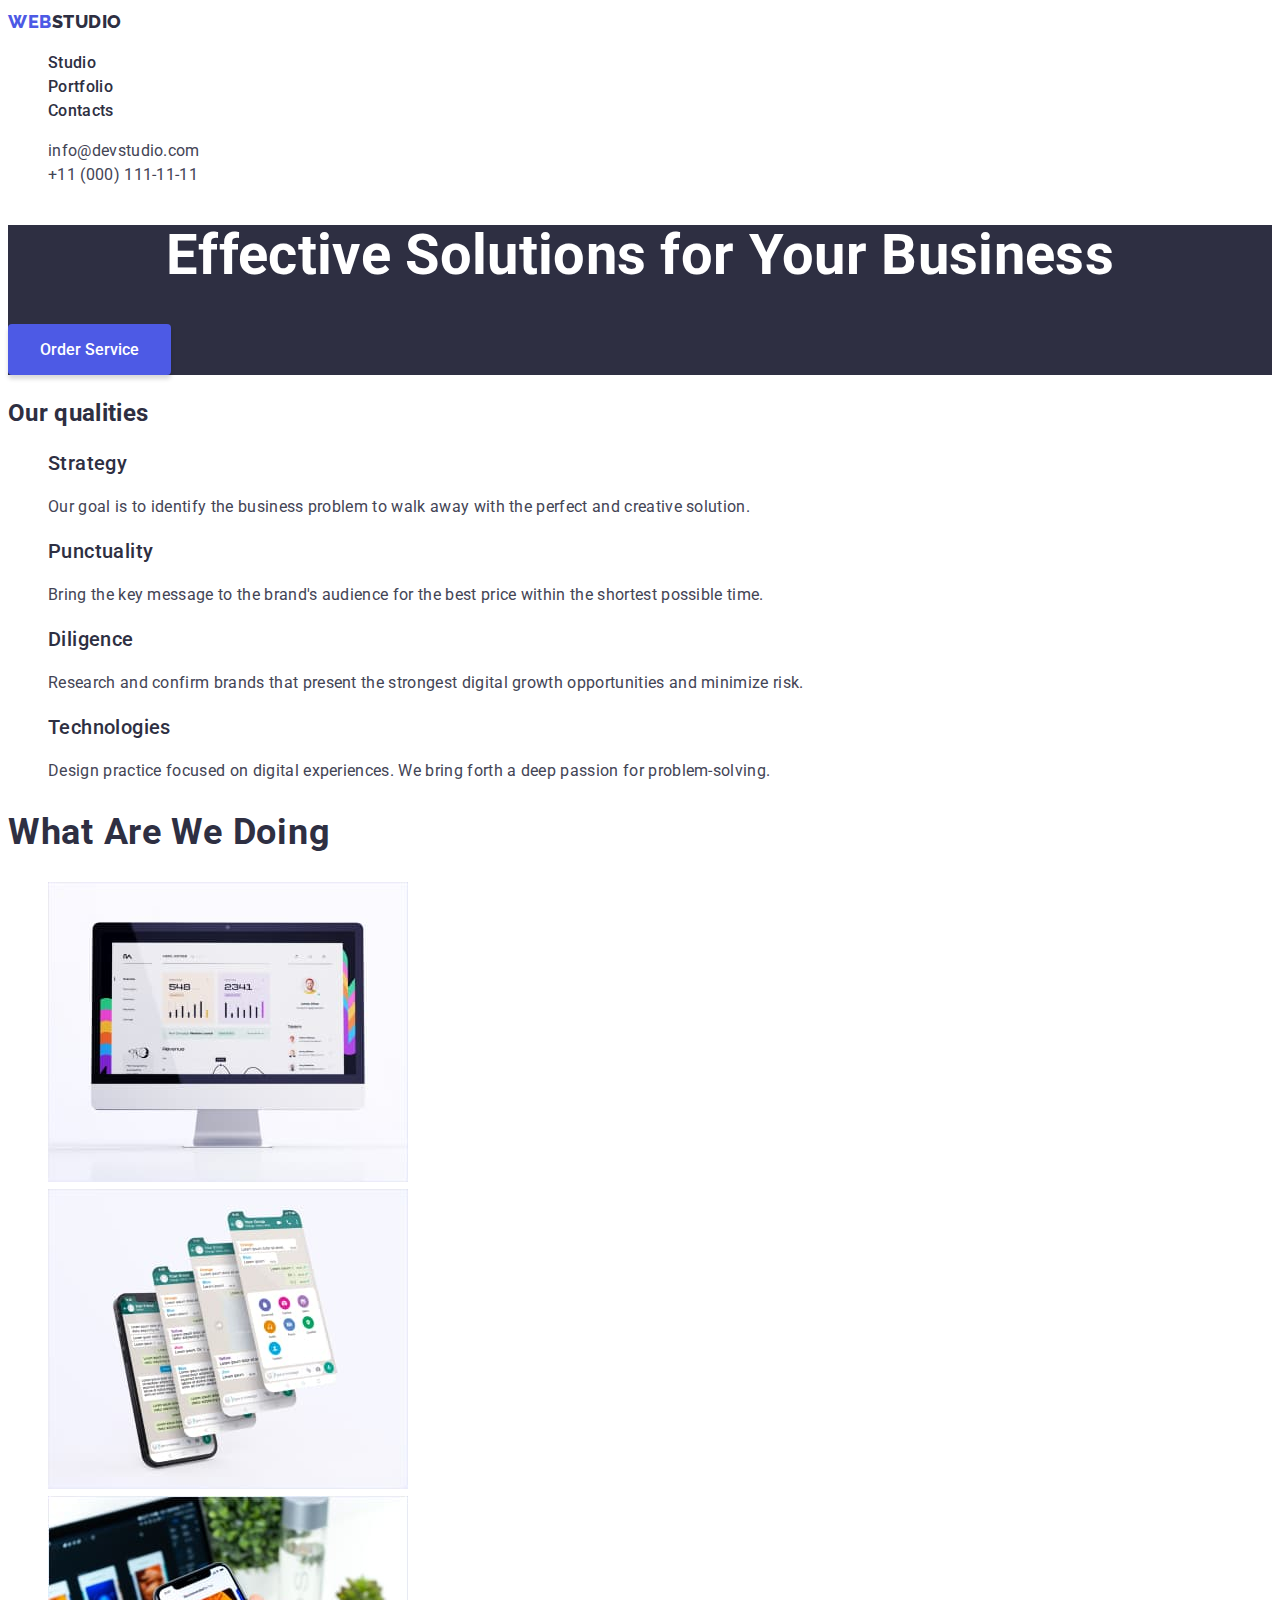
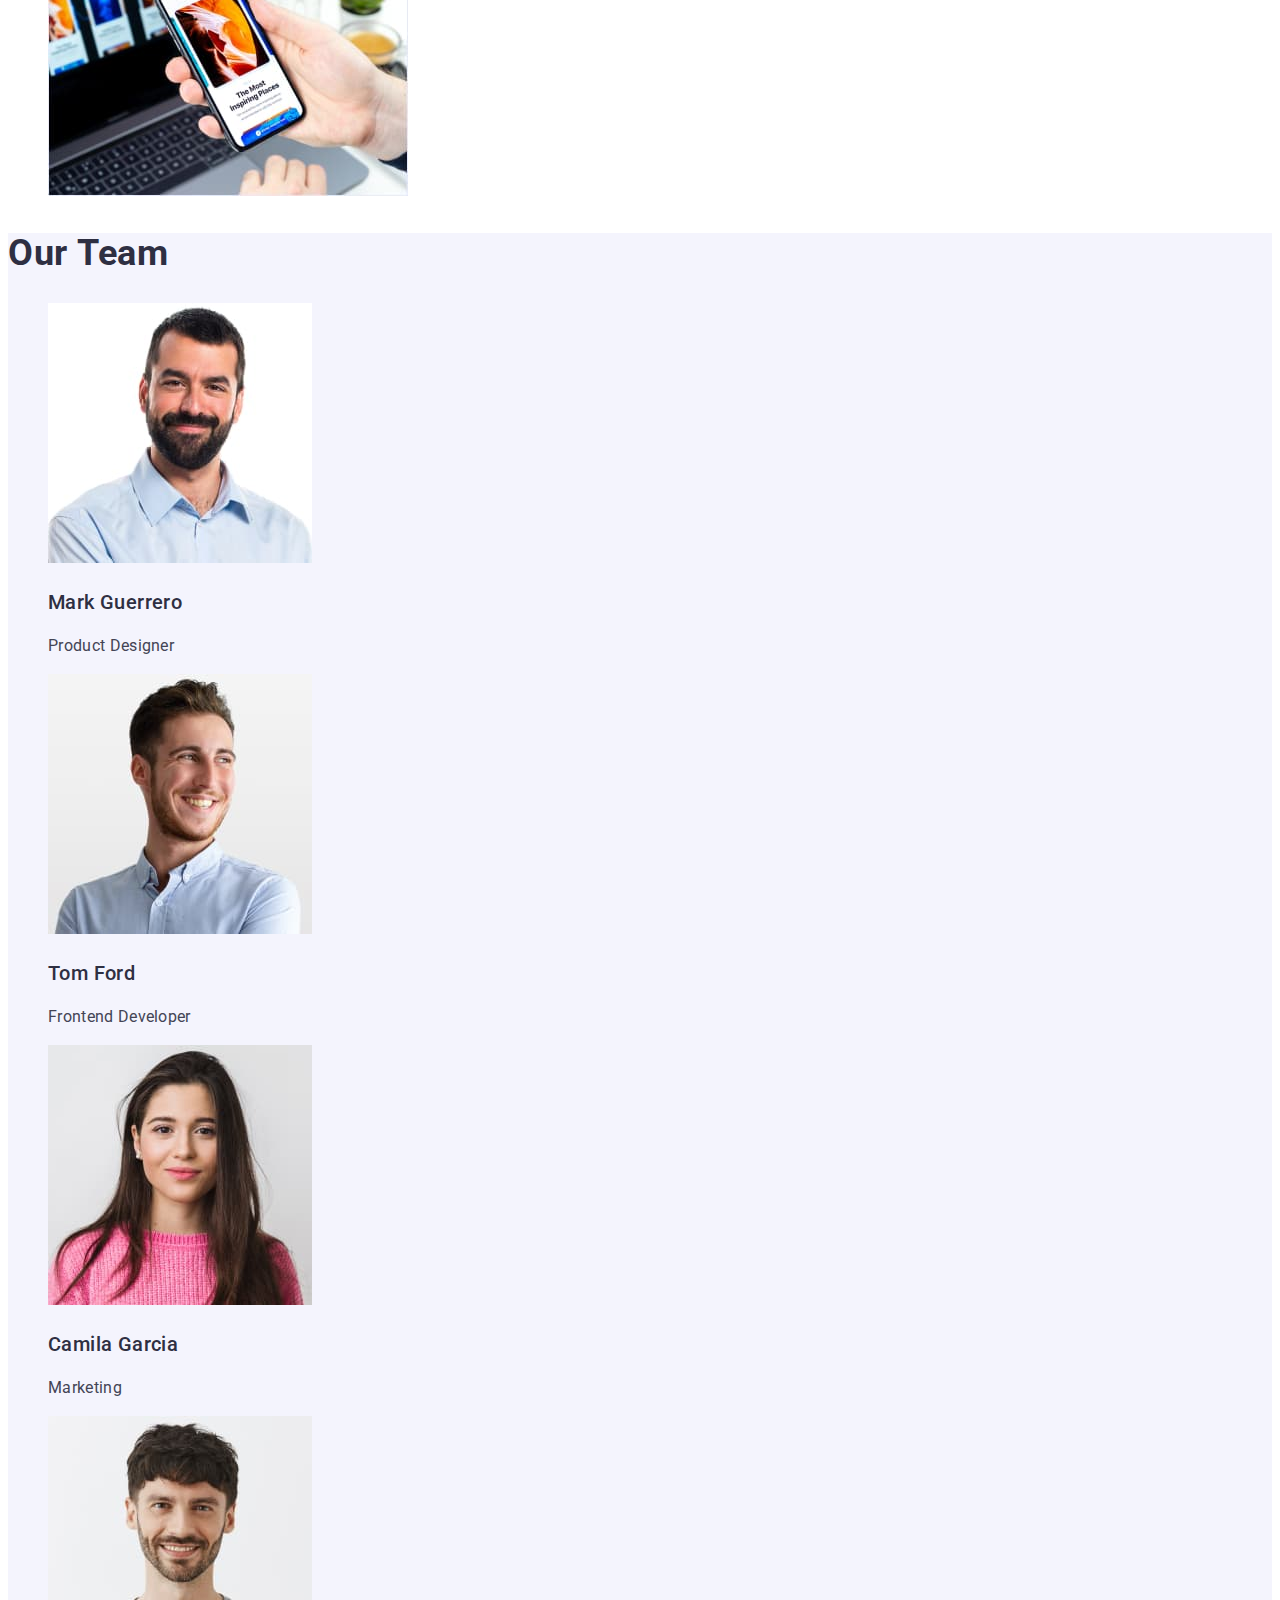
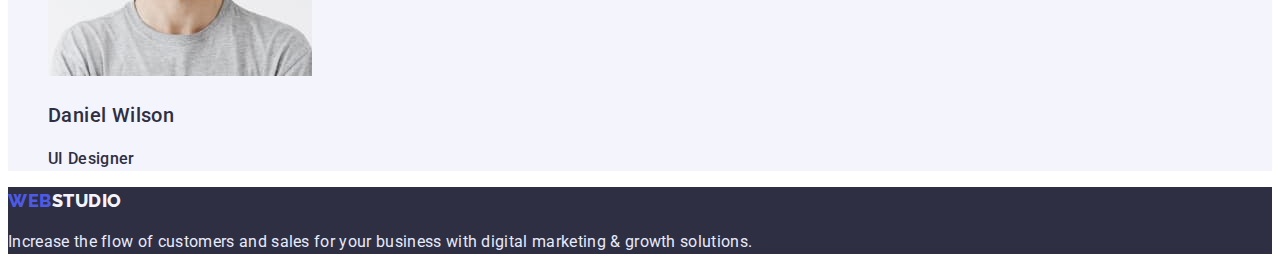
==== index.html @ d328c40e "1" ====
<!DOCTYPE html>
<html lang="en">
  <head>
    <meta charset="UTF-8" />
    <meta http-equiv="X-UA-Compatible" content="IE=edge" />
    <meta name="viewport" content="width=device-width, initial-scale=1.0" />
    <title>Document</title>
    <link rel="preconnect" href="https://fonts.googleapis.com" />
    <link rel="preconnect" href="https://fonts.gstatic.com" crossorigin />
    <link
      href="https://fonts.googleapis.com/css2?family=Raleway:wght@800&family=Roboto:wght@400;500;700;900&display=swap"
      rel="stylesheet"
    />
    <link rel="stylesheet" href="./css/styles.css" />
  </head>
  <body>
    <!--Шапка-->
    <header class="page-header">
      <nav class="page-nav">
        <a class="logo link" href="./index.html"
          ><span class="span-logo">Web</span>Studio</a
        >
        <ul class="menu list">
          <li class="menu-item">
            <a class="menu-link link" href="./index.html">Studio</a>
          </li>
          <li class="menu-item">
            <a class="menu-link link" href="./portfolio.html">Portfolio</a>
          </li>
          <li class="menu-item">
            <a class="menu-link link" href="">Contacts</a>
          </li>
        </ul>
      </nav>
      <!--контакти-->
      <ul class="list">
        <li>
          <a class="contact link" href="mailto:info@devstudio.com"
            >info@devstudio.com</a
          >
        </li>
        <li>
          <a class="contact link" href="tel:+110001111111"
            >+11 (000) 111-11-11</a
          >
        </li>
      </ul>
    </header>
    <main>
      <!--Hero-->
      <section class="hero">
        <h1 class="hero-text">Effective Solutions for Your Business</h1>
        <button class="modal-button" type="button">Order Service</button>
      </section>
      <!--навички-->
      <section class="section">
        <h2>Our qualities</h2>
        <ul class="list">
          <li>
            <h3 class="section-title">Strategy</h3>
            <p class="section-text">
              Our goal is to identify the business problem to walk away with the
              perfect and creative solution.
            </p>
          </li>
          <li>
            <h3 class="section-title">Punctuality</h3>
            <p class="section-text">
              Bring the key message to the brand's audience for the best price
              within the shortest possible time.
            </p>
          </li>
          <li>
            <h3 class="section-title">Diligence</h3>
            <p class="section-text">
              Research and confirm brands that present the strongest digital
              growth opportunities and minimize risk.
            </p>
          </li>
          <li>
            <h3 class="section-title">Technologies</h3>
            <p class="section-text">
              Design practice focused on digital experiences. We bring forth a
              deep passion for problem-solving.
            </p>
          </li>
        </ul>
      </section>
      <!--що ми робимо-->
      <section class="section">
        <h2 class="title">What are we doing</h2>
        <ul class="list">
          <li>
            <img
              src="./images/Rectangle1.jpg"
              alt="computer monitor"
              width="360"
              height="300"
            />
          </li>
          <li>
            <img
              src="./images/Rectangle2.jpg"
              alt="smartphone"
              width="360"
              height="300"
            />
          </li>
          <li>
            <img
              src="./images/Rectangle3.jpg"
              alt="smartphone with laptop"
              width="360"
              height="300"
            />
          </li>
        </ul>
      </section>
      <!--our-team-->
      <section class="section-team">
        <h2 class="title">Our Team</h2>
        <ul class="list">
          <li>
            <img
              src="./images/Mark-Guerrero.jpg"
              alt="Mark-Guerrero"
              width="264"
              height="260"
            />
            <h3 class="section-title">Mark Guerrero</h3>
            <p class="section-text">Product Designer</p>
          </li>
          <li>
            <img
              src="./images/Tom-Ford.jpg"
              alt="Tom-Ford"
              width="264"
              height="260"
            />
            <h3 class="section-title">Tom Ford</h3>
            <p class="section-text">Frontend Developer</p>
          </li>
          <li>
            <img
              src="./images/Camila-Garcia.jpg"
              alt="Camila-Garcia"
              width="264"
              height="260"
            />
            <h3 class="section-title">Camila Garcia</h3>
            <p class="section-text">Marketing</p>
          </li>
          <li>
            <img
              src="./images/Daniel-Wilson.jpg"
              alt="Daniel-Wilson"
              width="264"
              height="260"
            />
            <h3 class="section-title">Daniel Wilson</h3>
            <p class="section-textf">UI Designer</p>
          </li>
        </ul>
      </section>
    </main>
    <footer class="footer">
      <a class="logo-footer link logo" href="./index.html"
        ><span class="span-logo">Web</span>Studio</a
      >
      <p class="footer-text">
        Increase the flow of customers and sales for your business with digital
        marketing & growth solutions.
      </p>
    </footer>
  </body>
</html>
---- css/styles.css ----
:root {
  --NAVY-BLUE: #2e2f42;
  --IRIS: #4d5ae5;
  --HOVER: #434455;
  --white: #ffffff;
}

/* основной текст NAVY BLUE  color: #2E2F42*/
/* заголовок секции герой color: #FFFFFF; */
/* вторичный текст SLATE color: #434455; */
/* текст футер логотипа CLOUD  IRIS color: #4D5AE5; color: #F4F4FD; */
/* текст футер CORNFLOWER color: #E7E9FC; */
/* твет акцент IRIS color: #4D5AE5; */
/* цвет фона темный NAVY BLUE background: #2E2F42;*/
/* цвет фона светлый background: #F4F4FD; */
/* цвет фона белый background: #FFFFFF; */

/* глобальные */

.list {
  list-style: none;
}
.link {
  text-decoration: none;
  font-size: 16px;
  line-height: 1.5;
  letter-spacing: 0.02em;
  color: var(--NAVY-BLUE);
}

body {
  font-family: "Roboto";
  font-weight: 500;
  font-size: 16px;
  line-height: 1.5;
  letter-spacing: 0.02em;
  color: var(--NAVY-BLUE);
  background-color: var(--white);
}

/* логотип*/

.logo {
  font-family: "Raleway";
  font-weight: 800;
  font-size: 18px;
  line-height: 1, 3;
  display: flex;
  letter-spacing: 0.03em;
  text-transform: uppercase;
  color: var(--NAVY-BLUE);
}

.logo:hover,
.logo:focus {
  color: var(--HOVER);
}

.logo:active {
  color: var(--IRIS);
}
/* навигация */

.menu-link:hover,
.menu-link:focus {
  color: var(--HOVER);
}

.menu-link:active {
  color: var(--IRIS);
}

/* контакты */

.contact {
  font-weight: 400;
  color: var(--HOVER);
}
.contact:hover,
.contact:focus {
  color: var(--IRIS);
}

/* section hero*/

.hero-text {
  font-size: 56px;
  line-height: 1.1;
  text-align: center;
  color: var(--white);
}

.hero {
  background-color: var(--NAVY-BLUE);
}

.modal-button {
  font-family: "Roboto";
  font-style: normal;
  font-weight: 500;
  font-size: 16px;
  line-height: 1, 5;
  padding: 16px 32px;
  gap: 10px;
  background: var(--IRIS);
  color: var(--white);
  box-shadow: 0px 4px 4px rgba(0, 0, 0, 0.15);
  border-radius: 4px;
  border: none;
  cursor: pointer;
}

.modal-button:hover,
.modal-button:focus {
  background-color: #404bbf;
}

/* section */
.section-title {
  font-weight: 500;
  font-size: 20px;
  line-height: 1.2;
  letter-spacing: 0.02em;
  color: var(--NAVY-BLUE);
}

.title {
  font-weight: 700;
  font-size: 36px;
  line-height: 40px;
  letter-spacing: 0.02em;
  text-transform: capitalize;
  color: #2e2f42;
}

.section-text {
  font-weight: 400;
  font-size: 16px;
  line-height: 1.5;
  letter-spacing: 0.02em;
  color: var(--HOVER);
}
/* section our team */
.section-team {
  background-color: #f4f4fd;
}

/* footer */

.footer {
  background-color: var(--NAVY-BLUE);
}
.logo-footer {
  color: #f4f4fd;
}
.span-logo {
  color: var(--IRIS);
}

.footer-text {
  font-weight: 400;
  font-size: 16px;
  line-height: 1.5;
  letter-spacing: 0.02em;
  color: #e7e9fc;
}
/* portfolio */

.filtr-button {
  font-family: "Roboto";
  font-weight: 500;
  font-size: 16px;
  line-height: 1.5;
  box-sizing: border-box;
  display: flex;
  flex-direction: row;
  justify-content: center;
  align-items: center;
  padding: 8px 16px;
  width: 78px;
  height: 48px;
  background: #f4f4fd;
  border: 1px solid #e7e9fc;
  border-radius: 4px;
  flex: none;
  order: 2;
  flex-grow: 0;
  color: var(--IRIS);
}
.filtr-button:active {
  background-color: var(--IRIS);
  color: var(--white);
}
.filtr-button:hover,
.filtr-button:focus {
  cursor: pointer;
  background-color: var(--IRIS);
  color: var(--white);
}
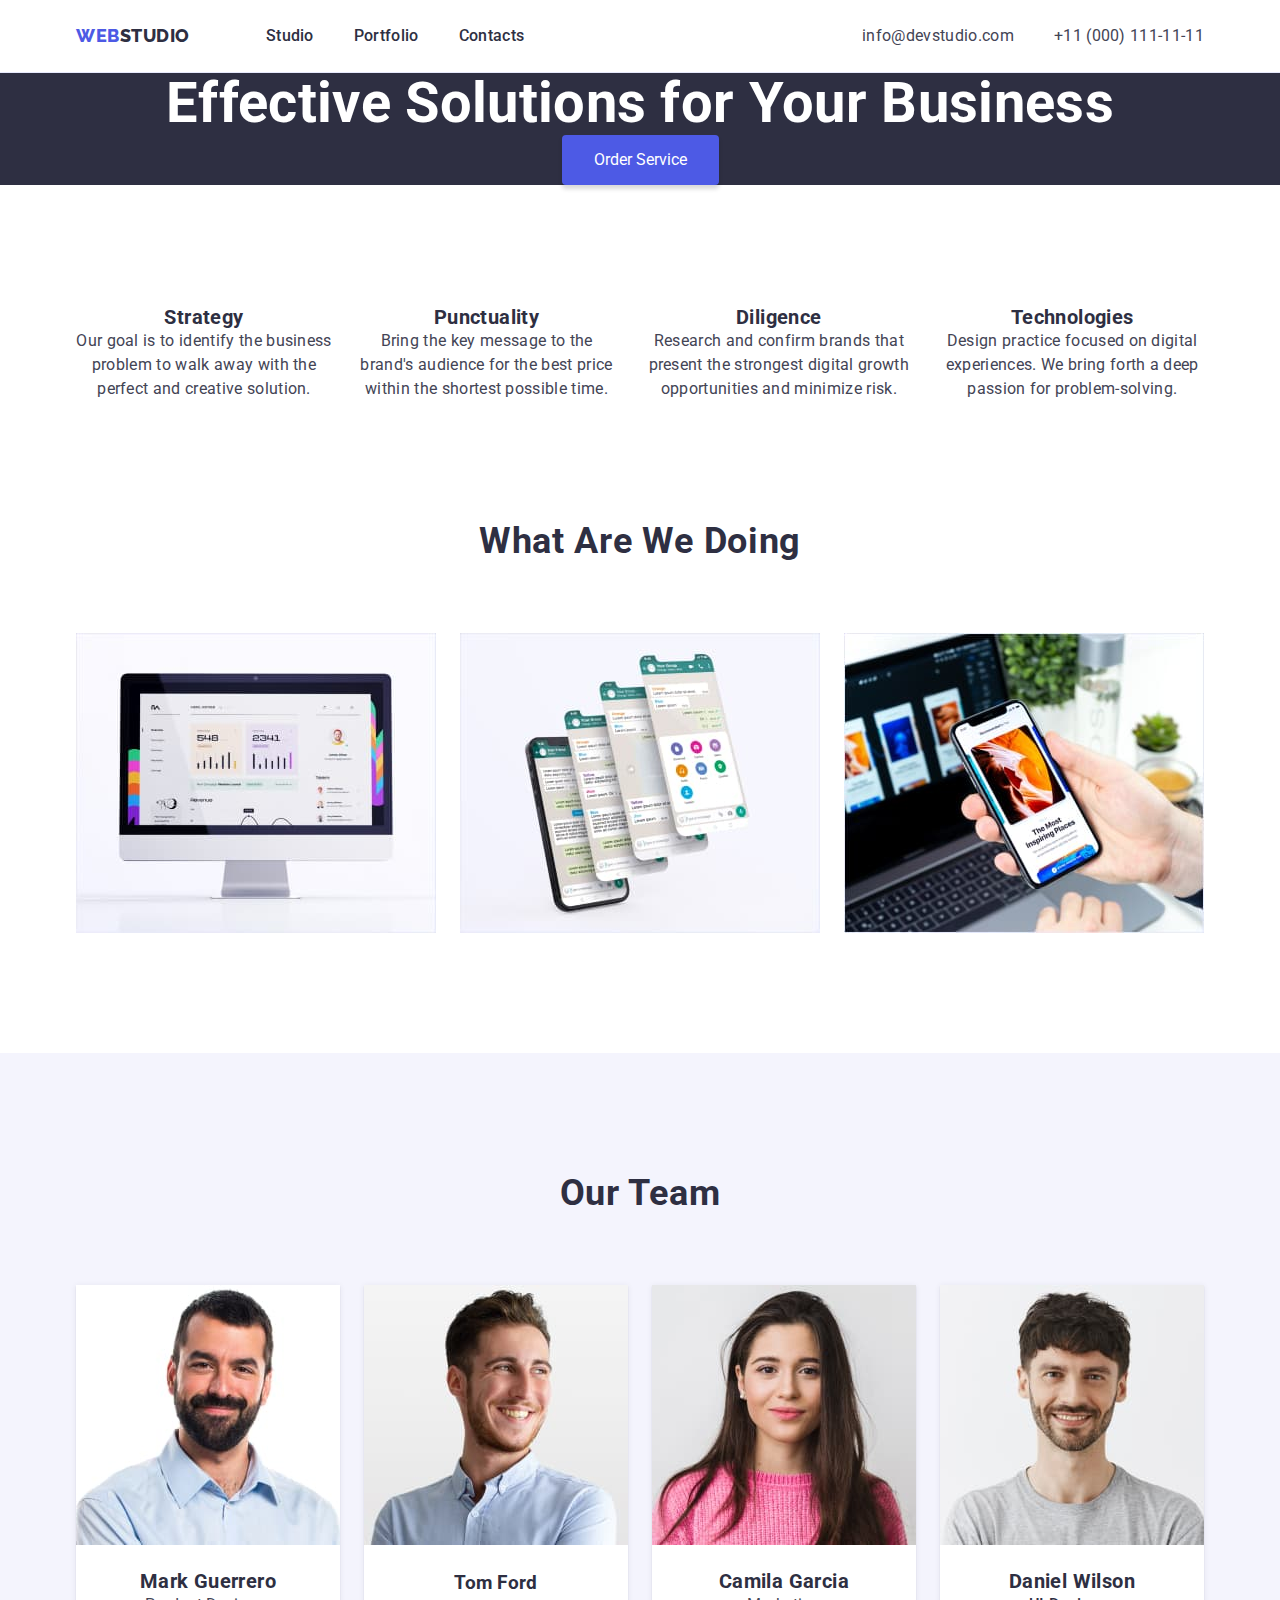
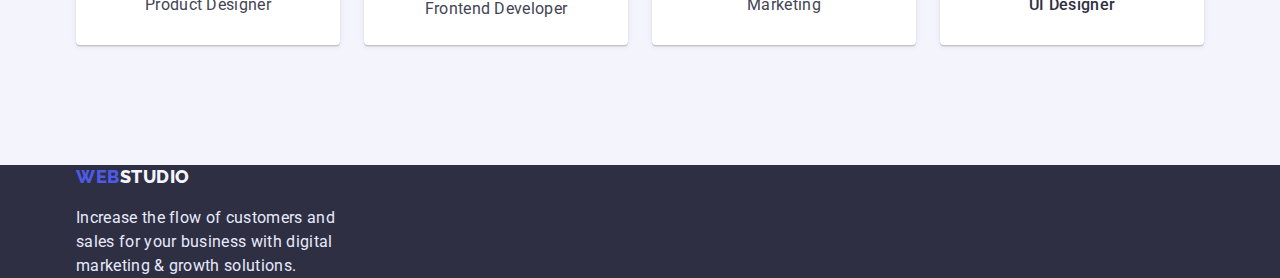
==== commit 29b61668: "2" ====
--- a/index.html
+++ b/index.html
@@ -8,6 +8,10 @@
     <link rel="preconnect" href="https://fonts.googleapis.com" />
     <link rel="preconnect" href="https://fonts.gstatic.com" crossorigin />
     <link
+      rel="stylesheet"
+      href="https://cdn.jsdelivr.net/npm/modern-normalize@1.1.0/modern-normalize.min.css"
+    />
+    <link
       href="https://fonts.googleapis.com/css2?family=Raleway:wght@800&family=Roboto:wght@400;500;700;900&display=swap"
       rel="stylesheet"
     />
@@ -16,161 +20,181 @@
   <body>
     <!--Шапка-->
     <header class="page-header">
-      <nav class="page-nav">
-        <a class="logo link" href="./index.html"
-          ><span class="span-logo">Web</span>Studio</a
-        >
-        <ul class="menu list">
+      <div class="container flex-header">
+        <nav class="page-nav flex-header">
+          <a class="logo link" href="./index.html"
+            ><span class="span-logo">Web</span>Studio</a
+          >
+          <ul class="menu list flex-header">
+            <li class="menu-item">
+              <a class="menu-link link" href="./index.html">Studio</a>
+            </li>
+            <li class="menu-item">
+              <a class="menu-link link" href="./portfolio.html">Portfolio</a>
+            </li>
+            <li class="menu-item">
+              <a class="menu-link link" href="">Contacts</a>
+            </li>
+          </ul>
+        </nav>
+        <!--контакти-->
+        <ul class="list flex-header list-contact">
           <li class="menu-item">
-            <a class="menu-link link" href="./index.html">Studio</a>
+            <a class="contact link" href="mailto:info@devstudio.com"
+              >info@devstudio.com</a
+            >
           </li>
           <li class="menu-item">
-            <a class="menu-link link" href="./portfolio.html">Portfolio</a>
-          </li>
-          <li class="menu-item">
-            <a class="menu-link link" href="">Contacts</a>
+            <a class="contact link" href="tel:+110001111111"
+              >+11 (000) 111-11-11</a
+            >
           </li>
         </ul>
-      </nav>
-      <!--контакти-->
-      <ul class="list">
-        <li>
-          <a class="contact link" href="mailto:info@devstudio.com"
-            >info@devstudio.com</a
-          >
-        </li>
-        <li>
-          <a class="contact link" href="tel:+110001111111"
-            >+11 (000) 111-11-11</a
-          >
-        </li>
-      </ul>
+      </div>
     </header>
     <main>
       <!--Hero-->
-      <section class="hero">
-        <h1 class="hero-text">Effective Solutions for Your Business</h1>
-        <button class="modal-button" type="button">Order Service</button>
+      <section class="section-hero">
+        <div class="container hero">
+          <h1 class="hero-text">Effective Solutions for Your Business</h1>
+          <button class="modal-button" type="button">Order Service</button>
+        </div>
       </section>
       <!--навички-->
       <section class="section">
-        <h2>Our qualities</h2>
-        <ul class="list">
-          <li>
-            <h3 class="section-title">Strategy</h3>
-            <p class="section-text">
-              Our goal is to identify the business problem to walk away with the
-              perfect and creative solution.
-            </p>
-          </li>
-          <li>
-            <h3 class="section-title">Punctuality</h3>
-            <p class="section-text">
-              Bring the key message to the brand's audience for the best price
-              within the shortest possible time.
-            </p>
-          </li>
-          <li>
-            <h3 class="section-title">Diligence</h3>
-            <p class="section-text">
-              Research and confirm brands that present the strongest digital
-              growth opportunities and minimize risk.
-            </p>
-          </li>
-          <li>
-            <h3 class="section-title">Technologies</h3>
-            <p class="section-text">
-              Design practice focused on digital experiences. We bring forth a
-              deep passion for problem-solving.
-            </p>
-          </li>
-        </ul>
+        <div class="container">
+          <h2 class="visually-hidden">Our qualities</h2>
+          <ul class="list flex-container">
+            <li class="item-list">
+              <h3 class="section-title">Strategy</h3>
+              <p class="section-text">
+                Our goal is to identify the business problem to walk away with
+                the perfect and creative solution.
+              </p>
+            </li>
+            <li class="item-list">
+              <h3 class="section-title">Punctuality</h3>
+              <p class="section-text">
+                Bring the key message to the brand's audience for the best price
+                within the shortest possible time.
+              </p>
+            </li>
+            <li class="item-list">
+              <h3 class="section-title">Diligence</h3>
+              <p class="section-text">
+                Research and confirm brands that present the strongest digital
+                growth opportunities and minimize risk.
+              </p>
+            </li>
+            <li class="item-list">
+              <h3 class="section-title">Technologies</h3>
+              <p class="section-text">
+                Design practice focused on digital experiences. We bring forth a
+                deep passion for problem-solving.
+              </p>
+            </li>
+          </ul>
+        </div>
       </section>
       <!--що ми робимо-->
       <section class="section">
-        <h2 class="title">What are we doing</h2>
-        <ul class="list">
-          <li>
-            <img
-              src="./images/Rectangle1.jpg"
-              alt="computer monitor"
-              width="360"
-              height="300"
-            />
-          </li>
-          <li>
-            <img
-              src="./images/Rectangle2.jpg"
-              alt="smartphone"
-              width="360"
-              height="300"
-            />
-          </li>
-          <li>
-            <img
-              src="./images/Rectangle3.jpg"
-              alt="smartphone with laptop"
-              width="360"
-              height="300"
-            />
-          </li>
-        </ul>
+        <div class="container">
+          <h2 class="title">What are we doing</h2>
+          <ul class="list flex-container">
+            <li class="item-list">
+              <img
+                src="./images/Rectangle1.jpg"
+                alt="computer monitor"
+                width="360"
+                height="300"
+              />
+            </li>
+            <li class="item-list">
+              <img
+                src="./images/Rectangle2.jpg"
+                alt="smartphone"
+                width="360"
+                height="300"
+              />
+            </li>
+            <li class="item-list">
+              <img
+                src="./images/Rectangle3.jpg"
+                alt="smartphone with laptop"
+                width="360"
+                height="300"
+              />
+            </li>
+          </ul>
+        </div>
       </section>
       <!--our-team-->
-      <section class="section-team">
-        <h2 class="title">Our Team</h2>
-        <ul class="list">
-          <li>
-            <img
-              src="./images/Mark-Guerrero.jpg"
-              alt="Mark-Guerrero"
-              width="264"
-              height="260"
-            />
-            <h3 class="section-title">Mark Guerrero</h3>
-            <p class="section-text">Product Designer</p>
-          </li>
-          <li>
-            <img
-              src="./images/Tom-Ford.jpg"
-              alt="Tom-Ford"
-              width="264"
-              height="260"
-            />
-            <h3 class="section-title">Tom Ford</h3>
-            <p class="section-text">Frontend Developer</p>
-          </li>
-          <li>
-            <img
-              src="./images/Camila-Garcia.jpg"
-              alt="Camila-Garcia"
-              width="264"
-              height="260"
-            />
-            <h3 class="section-title">Camila Garcia</h3>
-            <p class="section-text">Marketing</p>
-          </li>
-          <li>
-            <img
-              src="./images/Daniel-Wilson.jpg"
-              alt="Daniel-Wilson"
-              width="264"
-              height="260"
-            />
-            <h3 class="section-title">Daniel Wilson</h3>
-            <p class="section-textf">UI Designer</p>
-          </li>
-        </ul>
+      <section class="section section-team">
+        <div class="container">
+          <h2 class="title">Our Team</h2>
+          <ul class="list flex-container">
+            <li class="our-list">
+              <img
+                src="./images/Mark-Guerrero.jpg"
+                alt="Mark-Guerrero"
+                width="264"
+                height="260"
+              />
+              <div class="team-card"></div>
+              <h3 class="section-title">Mark Guerrero</h3>
+              <p class="section-text">Product Designer</p>
+            </li>
+            <li class="our-list">
+              <img
+                src="./images/Tom-Ford.jpg"
+                alt="Tom-Ford"
+                width="264"
+                height="260"
+              />
+              <div class="team-card">
+                <h3 class="sectour-list">Tom Ford</h3>
+                <p class="section-text">Frontend Developer</p>
+              </div>
+            </li>
+            <li class="our-list">
+              <img
+                src="./images/Camila-Garcia.jpg"
+                alt="Camila-Garcia"
+                width="264"
+                height="260"
+              />
+              <div class="team-card">
+                <h3 class="section-title">Camila Garcia</h3>
+                <p class="section-text">Marketing</p>
+              </div>
+            </li>
+            <div class="team-card"></div>
+            <li class="our-list">
+              <img
+                src="./images/Daniel-Wilson.jpg"
+                alt="Daniel-Wilson"
+                width="264"
+                height="260"
+              />
+              <div class="team-card">
+                <h3 class="section-title">Daniel Wilson</h3>
+                <p class="section-textf">UI Designer</p>
+              </div>
+            </li>
+          </ul>
+        </div>
       </section>
     </main>
     <footer class="footer">
-      <a class="logo-footer link logo" href="./index.html"
-        ><span class="span-logo">Web</span>Studio</a
-      >
-      <p class="footer-text">
-        Increase the flow of customers and sales for your business with digital
-        marketing & growth solutions.
-      </p>
+      <div class="container">
+        <a class="logo-footer link logo" href="./index.html"
+          ><span class="span-logo">Web</span>Studio</a
+        >
+        <p class="footer-text">
+          Increase the flow of customers and sales for your business with
+          digital marketing & growth solutions.
+        </p>
+      </div>
     </footer>
   </body>
 </html>
--- a/css/styles.css
+++ b/css/styles.css
@@ -2,6 +2,7 @@
   --NAVY-BLUE: #2e2f42;
   --IRIS: #4d5ae5;
   --HOVER: #434455;
+  /* --HOVER: #4d5ae5; */
   --white: #ffffff;
 }
 
@@ -16,16 +17,24 @@
 /* цвет фона белый background: #FFFFFF; */
 
 /* глобальные */
-
-.list {
-  list-style: none;
-}
-.link {
-  text-decoration: none;
-  font-size: 16px;
-  line-height: 1.5;
-  letter-spacing: 0.02em;
-  color: var(--NAVY-BLUE);
+h1,
+h2,
+h3,
+h4,
+h5,
+h6,
+p {
+  margin-top: 0;
+  margin-bottom: 0;
+}
+ul,
+ol {
+  margin-top: 0;
+  margin-bottom: 0;
+  padding-left: 0;
+}
+img {
+  display: block;
 }
 
 body {
@@ -38,17 +47,61 @@
   background-color: var(--white);
 }
 
+/* invisible */
+
+.visually-hidden {
+  position: absolute;
+  white-space: nowrap;
+  width: 1px;
+  height: 1px;
+  overflow: hidden;
+  border: 0;
+  padding: 0;
+  clip: rect(0 0 0 0);
+  clip-path: inset(50%);
+  margin: -1px;
+}
+
+/* Container */
+.container {
+  width: 1158px;
+  padding-left: 15px;
+  padding-right: 15px;
+  margin-left: auto;
+  margin-right: auto;
+}
+/* container */
+
+.list {
+  list-style: none;
+}
+.link {
+  text-decoration: none;
+  font-size: 16px;
+  line-height: 1.5;
+  letter-spacing: 0.02em;
+  color: var(--NAVY-BLUE);
+}
+
+/* header */
+
+.page-header {
+  padding-top: 24px;
+  padding-bottom: 24px;
+  border-bottom: 1px solid #e7e9fc;
+}
+
 /* логотип*/
 
 .logo {
   font-family: "Raleway";
   font-weight: 800;
   font-size: 18px;
-  line-height: 1, 3;
-  display: flex;
+  line-height: 1.3;
   letter-spacing: 0.03em;
   text-transform: uppercase;
   color: var(--NAVY-BLUE);
+  margin-right: 76px;
 }
 
 .logo:hover,
@@ -60,6 +113,14 @@
   color: var(--IRIS);
 }
 /* навигация */
+.flex-header {
+  display: flex;
+  align-items: center;
+}
+
+.menu-item:not(:last-child) {
+  margin-right: 40px;
+}
 
 .menu-link:hover,
 .menu-link:focus {
@@ -80,8 +141,14 @@
 .contact:focus {
   color: var(--IRIS);
 }
+.list-contact {
+  margin-left: auto;
+}
 
 /* section hero*/
+.hero {
+  text-align: center;
+}
 
 .hero-text {
   font-size: 56px;
@@ -90,16 +157,11 @@
   color: var(--white);
 }
 
-.hero {
+.section-hero {
   background-color: var(--NAVY-BLUE);
 }
 
 .modal-button {
-  font-family: "Roboto";
-  font-style: normal;
-  font-weight: 500;
-  font-size: 16px;
-  line-height: 1, 5;
   padding: 16px 32px;
   gap: 10px;
   background: var(--IRIS);
@@ -116,8 +178,25 @@
 }
 
 /* section */
+.section:not(:first-child) {
+  padding-top: 120px;
+}
+.section:nth-child(n + 3) {
+  padding-bottom: 120px;
+}
+.flex-container {
+  display: flex;
+}
+.item-list {
+  width: calc(100% / 4-24px);
+}
+.item-list:not(:last-child) {
+  margin-right: 24px;
+}
+.section {
+  text-align: center;
+}
 .section-title {
-  font-weight: 500;
   font-size: 20px;
   line-height: 1.2;
   letter-spacing: 0.02em;
@@ -131,6 +210,7 @@
   letter-spacing: 0.02em;
   text-transform: capitalize;
   color: #2e2f42;
+  margin-bottom: 72px;
 }
 
 .section-text {
@@ -145,12 +225,27 @@
   background-color: #f4f4fd;
 }
 
+.our-list {
+  background: #ffffff;
+  box-shadow: 0px 1px 6px rgba(46, 47, 66, 0.08),
+    0px 1px 1px rgba(46, 47, 66, 0.16), 0px 2px 1px rgba(46, 47, 66, 0.08);
+  border-radius: 0px 0px 4px 4px;
+}
+
+.our-list:not(:last-child) {
+  margin-right: 24px;
+}
+
+.team-card {
+  margin: 24px 0px;
+}
 /* footer */
 
 .footer {
   background-color: var(--NAVY-BLUE);
 }
 .logo-footer {
+  padding-top: 100px;
   color: #f4f4fd;
 }
 .span-logo {
@@ -163,29 +258,59 @@
   line-height: 1.5;
   letter-spacing: 0.02em;
   color: #e7e9fc;
+  margin-top: 16px;
+  width: 264px;
 }
 /* portfolio */
+.portfolio-box {
+  display: flex;
+}
+
+.filtr {
+  justify-content: center;
+  padding-top: 96px;
+  padding-bottom: 72px;
+}
+
+.portfolio {
+  display: flex;
+  flex-wrap: wrap;
+}
+.portfolio-item {
+  width: calc(100% / 3-24px);
+  margin-right: 24px;
+  margin-bottom: 48px;
+}
+
+.portfolio-title {
+  border: 1px solid #e7e9fc;
+  border-top: none;
+  padding: 32px 0px;
+}
+.portfolio-item:nth-child(3n) {
+  margin-right: 0px;
+}
+
+.portfolio-item:nth-last-child(-n + 3) {
+  margin-bottom: 0px;
+}
+.portfolio-item:nth-child(n + 7) {
+  margin-bottom: 120px;
+}
+
+.filtr-flex:not(:last-child) {
+  margin-right: 24px;
+}
 
 .filtr-button {
   font-family: "Roboto";
+  font-style: normal;
   font-weight: 500;
-  font-size: 16px;
-  line-height: 1.5;
-  box-sizing: border-box;
-  display: flex;
-  flex-direction: row;
-  justify-content: center;
-  align-items: center;
-  padding: 8px 16px;
-  width: 78px;
-  height: 48px;
   background: #f4f4fd;
   border: 1px solid #e7e9fc;
+  color: var(--IRIS);
   border-radius: 4px;
-  flex: none;
-  order: 2;
-  flex-grow: 0;
-  color: var(--IRIS);
+  padding: 12px 24px;
 }
 .filtr-button:active {
   background-color: var(--IRIS);
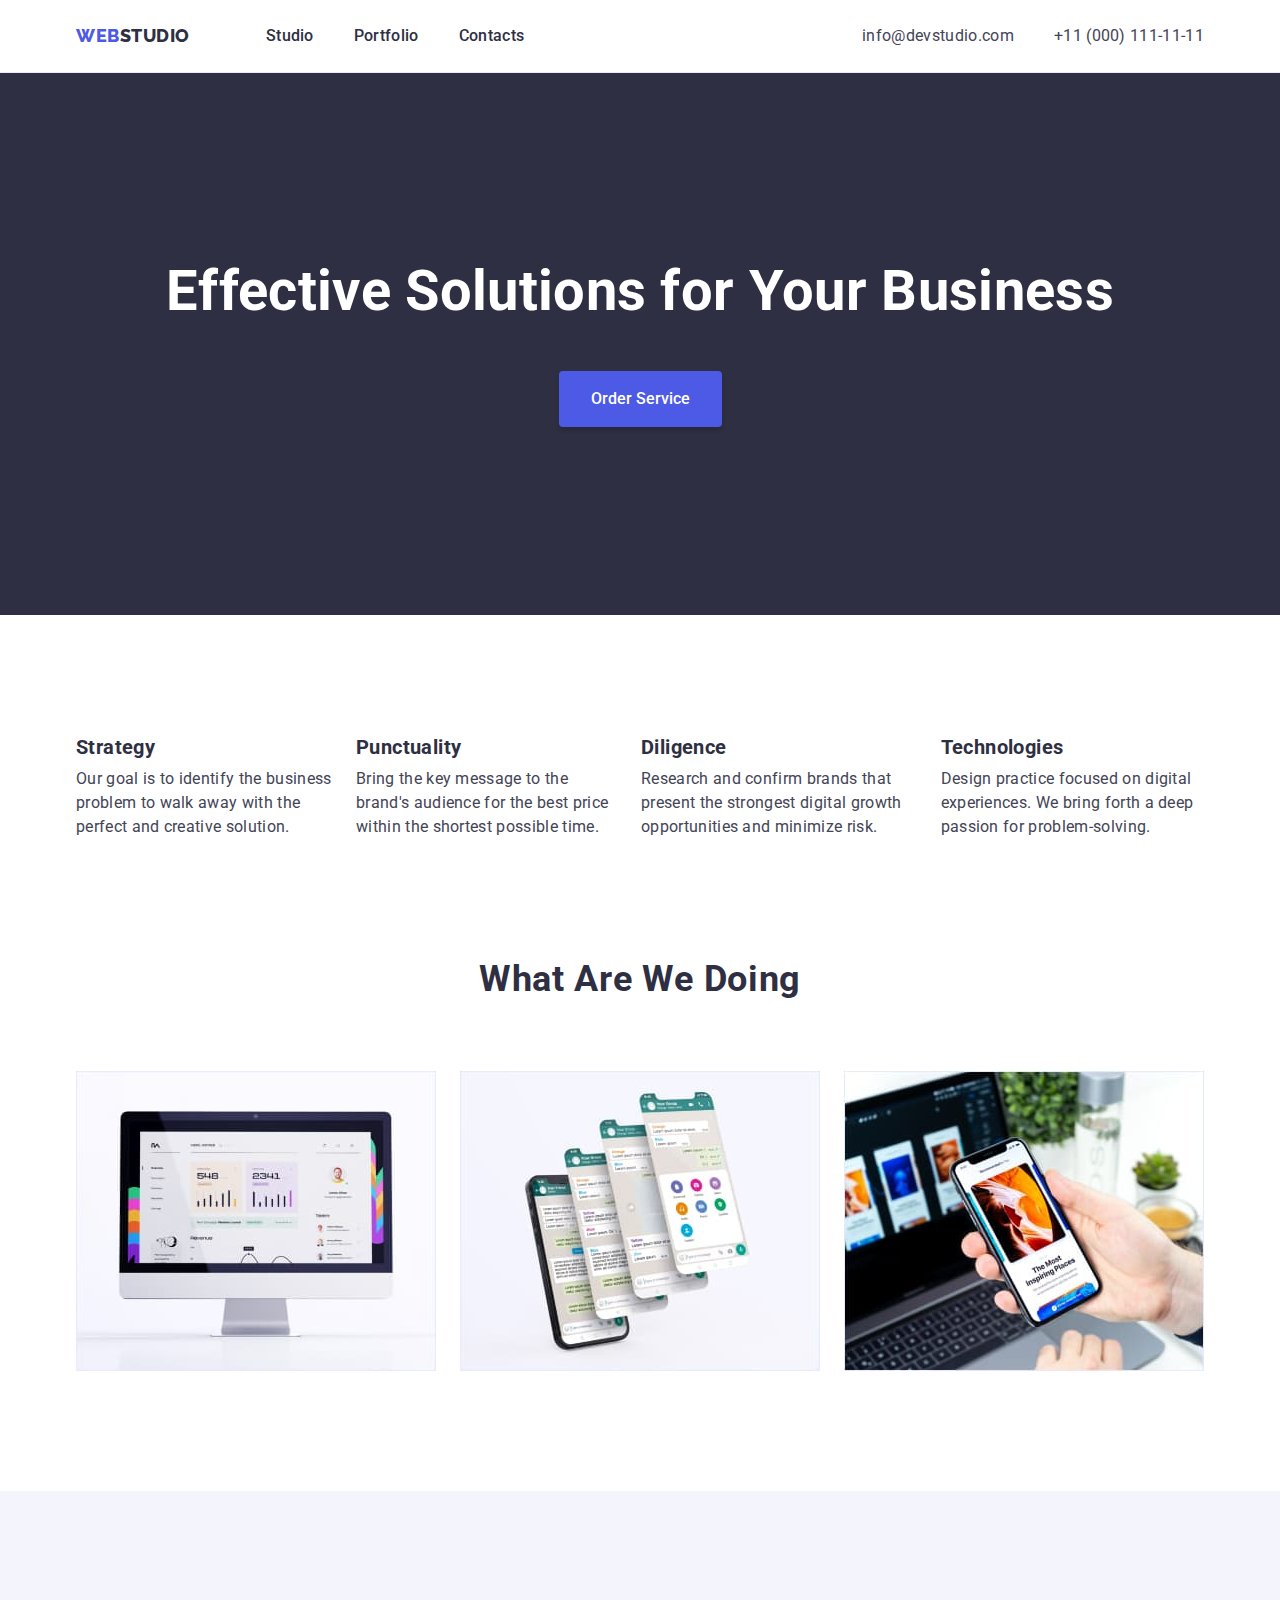
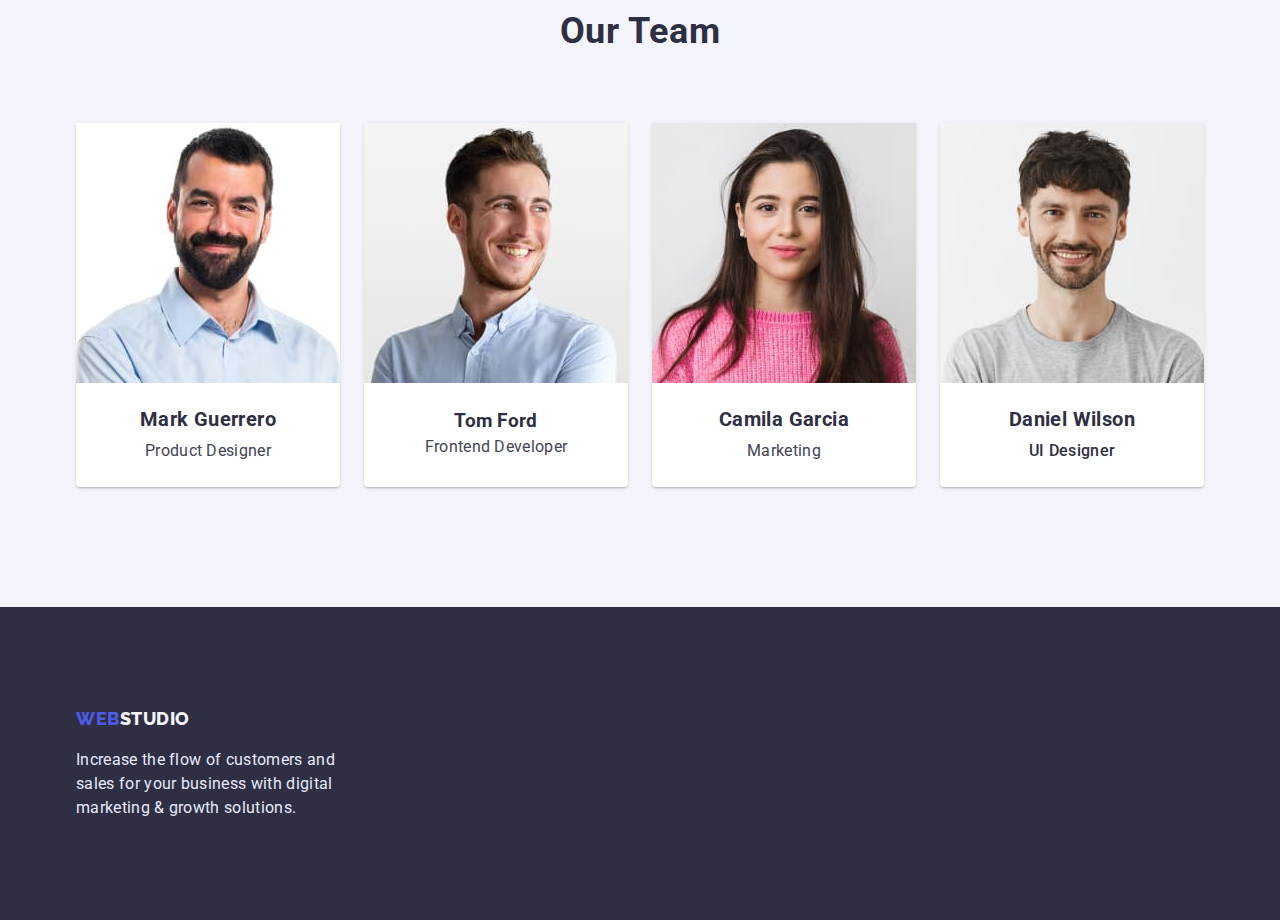
==== commit 8c239963: "4" ====
--- a/index.html
+++ b/index.html
@@ -61,8 +61,8 @@
         </div>
       </section>
       <!--навички-->
-      <section class="section">
-        <div class="container">
+      <section class="section section-cont">
+        <div class="container section-cont">
           <h2 class="visually-hidden">Our qualities</h2>
           <ul class="list flex-container">
             <li class="item-list">
@@ -97,7 +97,7 @@
         </div>
       </section>
       <!--що ми робимо-->
-      <section class="section">
+      <section class="section ">
         <div class="container">
           <h2 class="title">What are we doing</h2>
           <ul class="list flex-container">
@@ -140,9 +140,10 @@
                 width="264"
                 height="260"
               />
-              <div class="team-card"></div>
-              <h3 class="section-title">Mark Guerrero</h3>
-              <p class="section-text">Product Designer</p>
+              <div class="team-card">
+                <h3 class="section-title">Mark Guerrero</h3>
+                <p class="section-text">Product Designer</p>
+              </div>
             </li>
             <li class="our-list">
               <img
--- a/css/styles.css
+++ b/css/styles.css
@@ -38,13 +38,13 @@
 }
 
 body {
+
   font-family: "Roboto";
   font-weight: 500;
   font-size: 16px;
   line-height: 1.5;
   letter-spacing: 0.02em;
   color: var(--NAVY-BLUE);
-  background-color: var(--white);
 }
 
 /* invisible */
@@ -159,9 +159,15 @@
 
 .section-hero {
   background-color: var(--NAVY-BLUE);
+  padding-bottom: 188px;
+  padding-top: 188px;
 }
 
 .modal-button {
+  font-family: "Roboto";
+  font-weight: 500;
+  font-size: 16px;
+  line-height: 1.5;
   padding: 16px 32px;
   gap: 10px;
   background: var(--IRIS);
@@ -170,6 +176,7 @@
   border-radius: 4px;
   border: none;
   cursor: pointer;
+  margin-top: 48px;
 }
 
 .modal-button:hover,
@@ -178,17 +185,21 @@
 }
 
 /* section */
-.section:not(:first-child) {
-  padding-top: 120px;
-}
-.section:nth-child(n + 3) {
-  padding-bottom: 120px;
-}
+.section{
+  padding: 120px 0px;
+}
+
+.section-cont{
+  text-align: left;
+  padding-bottom: 0px;
+}
+
+
 .flex-container {
   display: flex;
 }
 .item-list {
-  width: calc(100% / 4-24px);
+  width: calc((100%-72)/4);
 }
 .item-list:not(:last-child) {
   margin-right: 24px;
@@ -201,6 +212,7 @@
   line-height: 1.2;
   letter-spacing: 0.02em;
   color: var(--NAVY-BLUE);
+  padding-bottom: 8px;
 }
 
 .title {
@@ -237,15 +249,17 @@
 }
 
 .team-card {
-  margin: 24px 0px;
+  padding: 24px 0px;
 }
 /* footer */
 
 .footer {
+  padding-top: 100px;
+  padding-bottom: 100px;
   background-color: var(--NAVY-BLUE);
 }
 .logo-footer {
-  padding-top: 100px;
+ 
   color: #f4f4fd;
 }
 .span-logo {
@@ -262,14 +276,17 @@
   width: 264px;
 }
 /* portfolio */
+.section-portfolio{
+  padding-top: 96px;
+  text-align: left;
+}
 .portfolio-box {
   display: flex;
 }
 
 .filtr {
   justify-content: center;
-  padding-top: 96px;
-  padding-bottom: 72px;
+margin-bottom: 72px;
 }
 
 .portfolio {
@@ -286,6 +303,7 @@
   border: 1px solid #e7e9fc;
   border-top: none;
   padding: 32px 0px;
+  padding-left: 16px;
 }
 .portfolio-item:nth-child(3n) {
   margin-right: 0px;
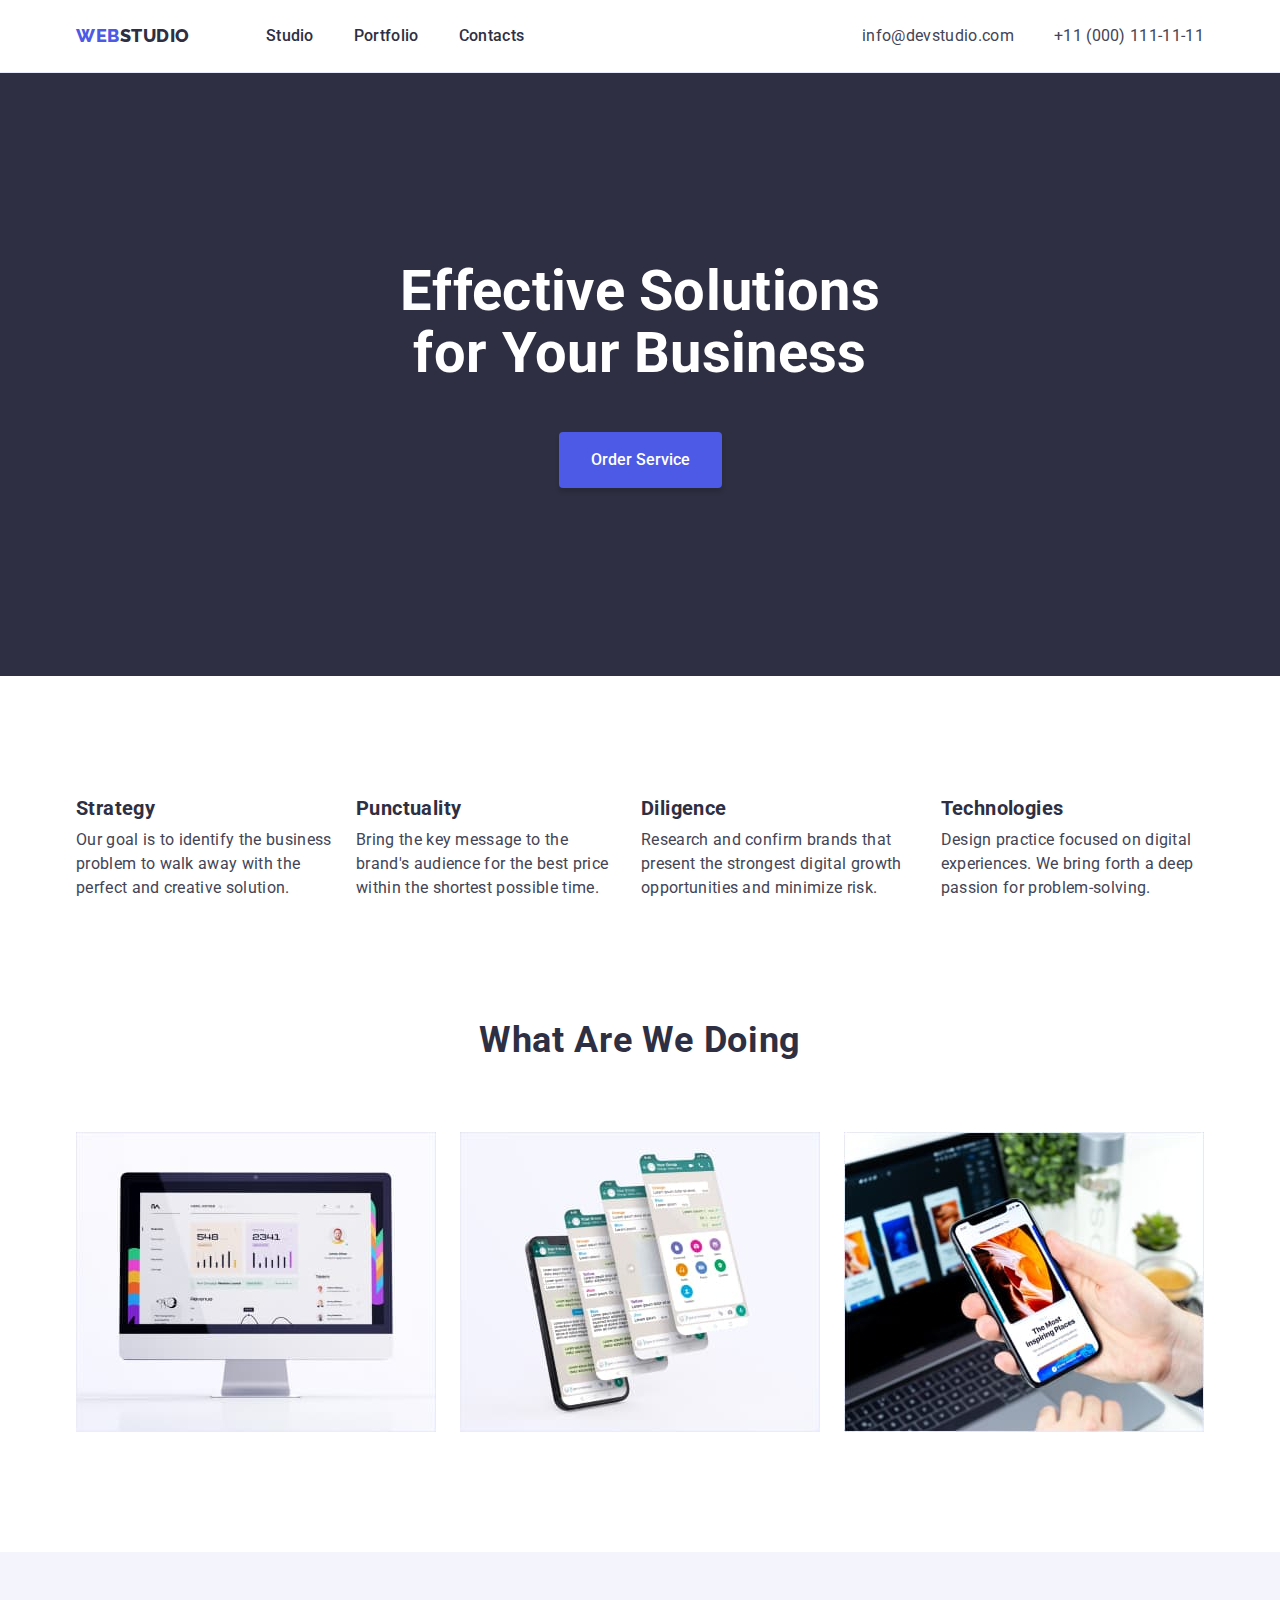
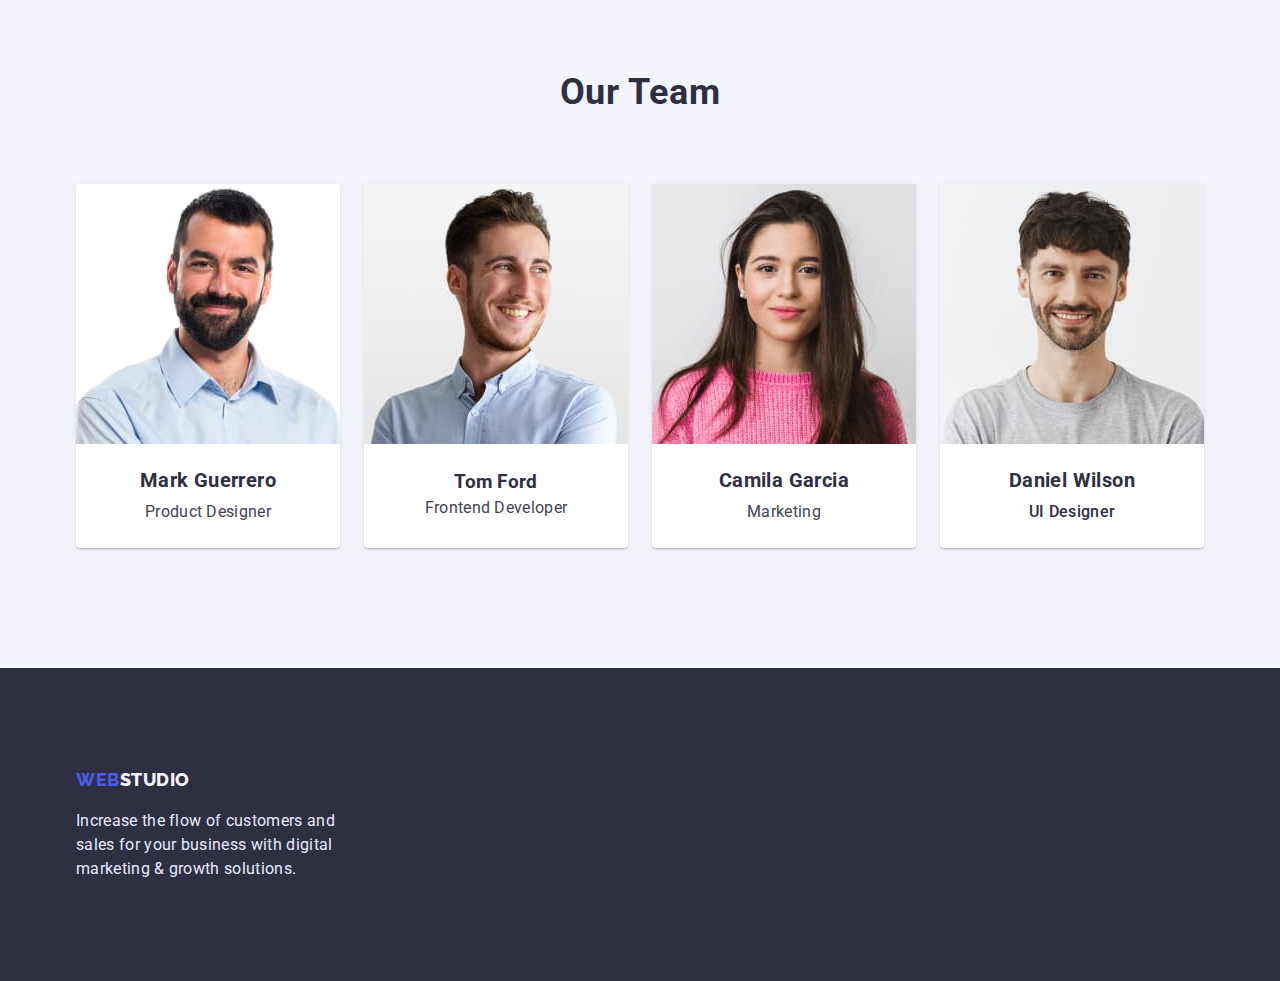
==== commit 9e204d59: "5" ====
--- a/index.html
+++ b/index.html
@@ -22,7 +22,7 @@
     <header class="page-header">
       <div class="container flex-header">
         <nav class="page-nav flex-header">
-          <a class="logo link" href="./index.html"
+          <a class="logo link logo-header" href="./index.html"
             ><span class="span-logo">Web</span>Studio</a
           >
           <ul class="menu list flex-header">
@@ -56,7 +56,7 @@
       <!--Hero-->
       <section class="section-hero">
         <div class="container hero">
-          <h1 class="hero-text">Effective Solutions for Your Business</h1>
+          <h1 class="hero-title">Effective Solutions for Your Business</h1>
           <button class="modal-button" type="button">Order Service</button>
         </div>
       </section>
@@ -169,7 +169,6 @@
                 <p class="section-text">Marketing</p>
               </div>
             </li>
-            <div class="team-card"></div>
             <li class="our-list">
               <img
                 src="./images/Daniel-Wilson.jpg"
--- a/css/styles.css
+++ b/css/styles.css
@@ -38,7 +38,6 @@
 }
 
 body {
-
   font-family: "Roboto";
   font-weight: 500;
   font-size: 16px;
@@ -101,12 +100,10 @@
   letter-spacing: 0.03em;
   text-transform: uppercase;
   color: var(--NAVY-BLUE);
+}
+
+.logo-header {
   margin-right: 76px;
-}
-
-.logo:hover,
-.logo:focus {
-  color: var(--HOVER);
 }
 
 .logo:active {
@@ -150,11 +147,13 @@
   text-align: center;
 }
 
-.hero-text {
+.hero-title {
   font-size: 56px;
   line-height: 1.1;
   text-align: center;
   color: var(--white);
+  width: 494px;
+  margin: 0px auto;
 }
 
 .section-hero {
@@ -185,21 +184,20 @@
 }
 
 /* section */
-.section{
+.section {
   padding: 120px 0px;
 }
 
-.section-cont{
+.section-cont {
   text-align: left;
   padding-bottom: 0px;
 }
 
-
 .flex-container {
   display: flex;
 }
 .item-list {
-  width: calc((100%-72)/4);
+  width: calc((100%-48) / 3);
 }
 .item-list:not(:last-child) {
   margin-right: 24px;
@@ -212,7 +210,7 @@
   line-height: 1.2;
   letter-spacing: 0.02em;
   color: var(--NAVY-BLUE);
-  padding-bottom: 8px;
+  margin-bottom: 8px;
 }
 
 .title {
@@ -259,7 +257,6 @@
   background-color: var(--NAVY-BLUE);
 }
 .logo-footer {
- 
   color: #f4f4fd;
 }
 .span-logo {
@@ -276,7 +273,7 @@
   width: 264px;
 }
 /* portfolio */
-.section-portfolio{
+.section-portfolio {
   padding-top: 96px;
   text-align: left;
 }
@@ -286,7 +283,7 @@
 
 .filtr {
   justify-content: center;
-margin-bottom: 72px;
+  margin-bottom: 72px;
 }
 
 .portfolio {
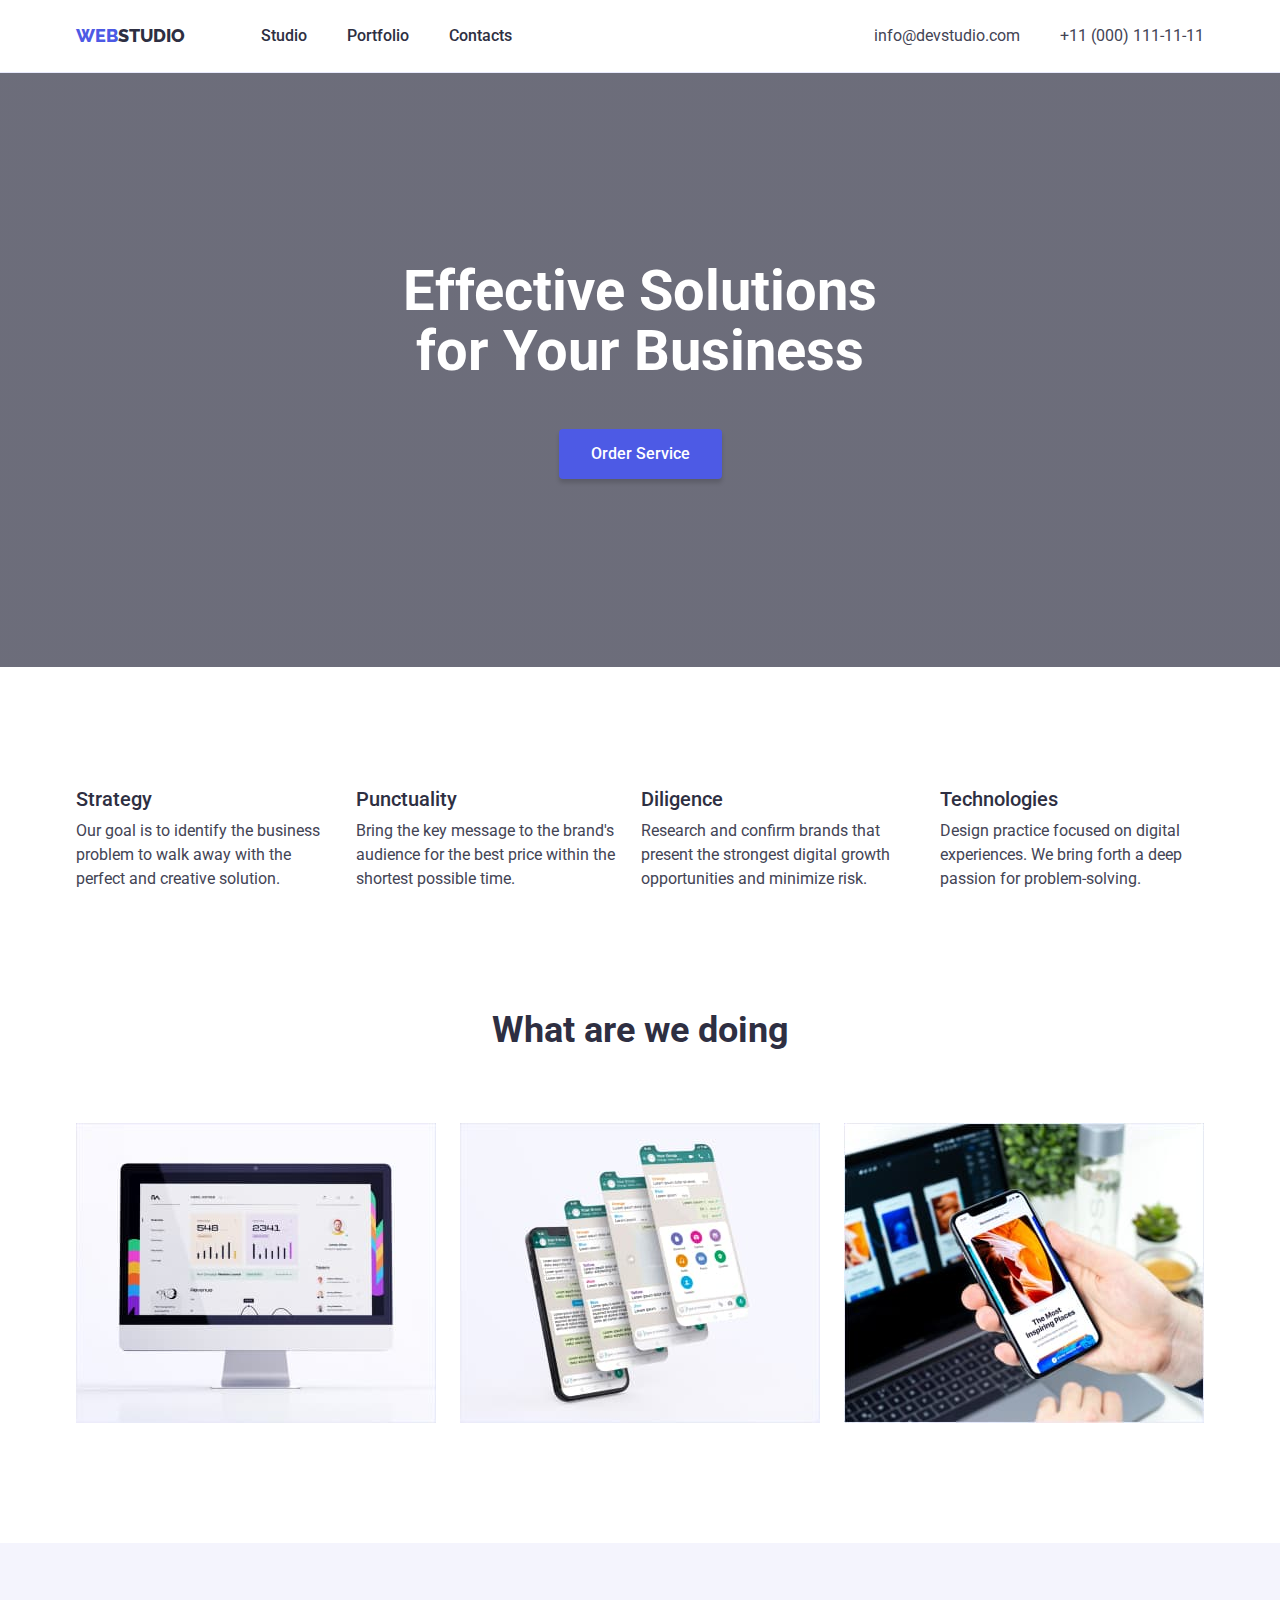
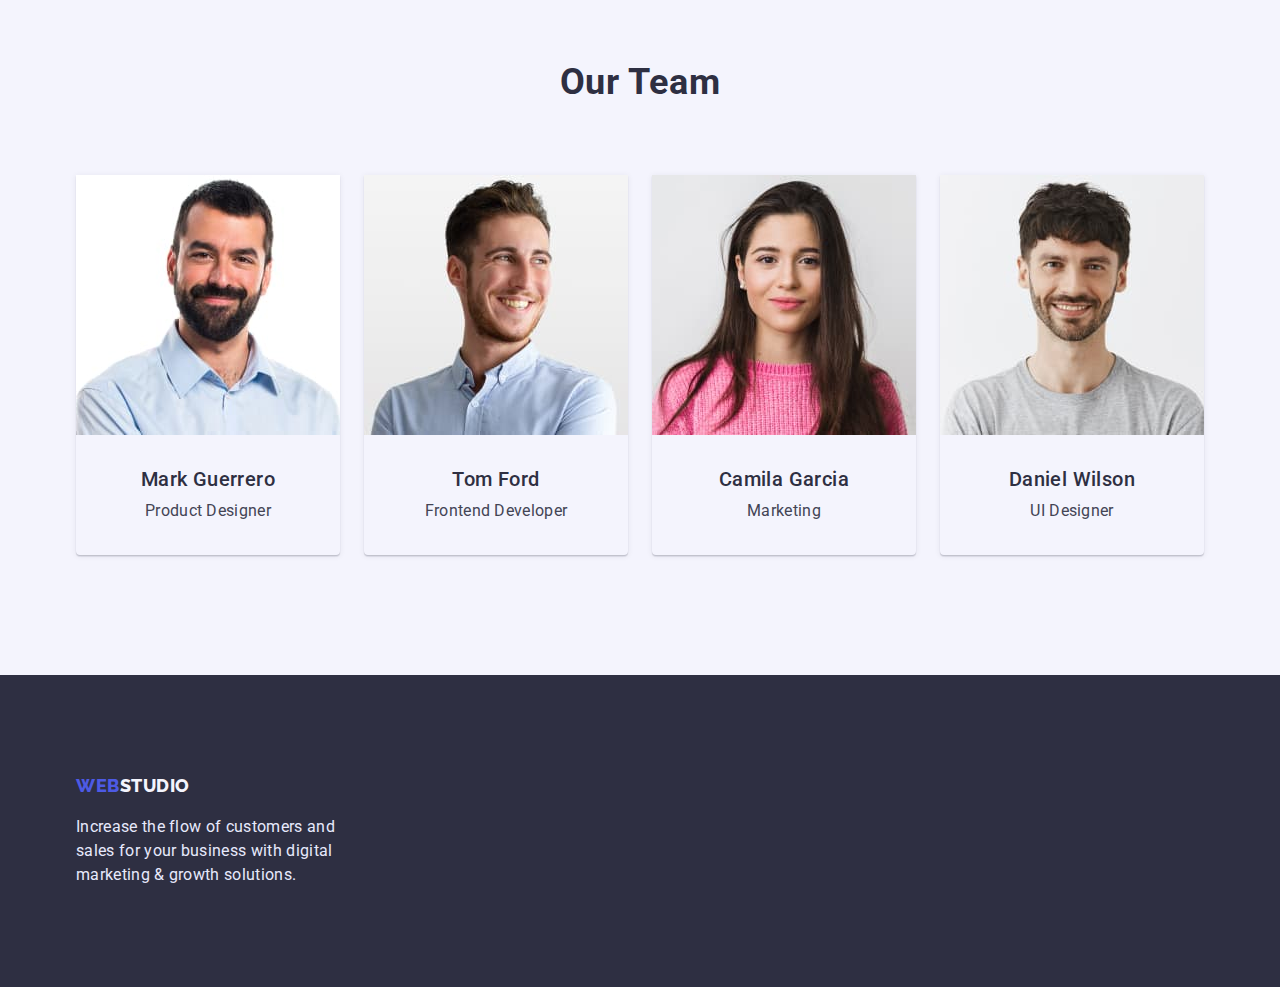
==== commit 23258536: "v2.0" ====
--- a/index.html
+++ b/index.html
@@ -5,12 +5,12 @@
     <meta http-equiv="X-UA-Compatible" content="IE=edge" />
     <meta name="viewport" content="width=device-width, initial-scale=1.0" />
     <title>Document</title>
-    <link rel="preconnect" href="https://fonts.googleapis.com" />
-    <link rel="preconnect" href="https://fonts.gstatic.com" crossorigin />
     <link
       rel="stylesheet"
       href="https://cdn.jsdelivr.net/npm/modern-normalize@1.1.0/modern-normalize.min.css"
     />
+    <link rel="preconnect" href="https://fonts.googleapis.com" />
+    <link rel="preconnect" href="https://fonts.gstatic.com" crossorigin />
     <link
       href="https://fonts.googleapis.com/css2?family=Raleway:wght@800&family=Roboto:wght@400;500;700;900&display=swap"
       rel="stylesheet"
@@ -19,33 +19,33 @@
   </head>
   <body>
     <!--Шапка-->
-    <header class="page-header">
+    <header class="header">
       <div class="container flex-header">
-        <nav class="page-nav flex-header">
-          <a class="logo link logo-header" href="./index.html"
+        <nav class="nav">
+          <a class="logo link" href="./index.html"
             ><span class="span-logo">Web</span>Studio</a
           >
-          <ul class="menu list flex-header">
+          <ul class="menu list">
             <li class="menu-item">
-              <a class="menu-link link" href="./index.html">Studio</a>
+              <a class="menu-list link" href="./index.html">Studio</a>
             </li>
             <li class="menu-item">
-              <a class="menu-link link" href="./portfolio.html">Portfolio</a>
+              <a class="menu-list link" href="./portfolio.html">Portfolio</a>
             </li>
             <li class="menu-item">
-              <a class="menu-link link" href="">Contacts</a>
+              <a class="menu-list link" href="">Contacts</a>
             </li>
           </ul>
         </nav>
         <!--контакти-->
-        <ul class="list flex-header list-contact">
-          <li class="menu-item">
-            <a class="contact link" href="mailto:info@devstudio.com"
+        <ul class="header-contact list">
+          <li class="contact-item">
+            <a class="contact-link link" href="mailto:info@devstudio.com"
               >info@devstudio.com</a
             >
           </li>
-          <li class="menu-item">
-            <a class="contact link" href="tel:+110001111111"
+          <li class="contact-item">
+            <a class="contact-link link" href="tel:+110001111111"
               >+11 (000) 111-11-11</a
             >
           </li>
@@ -54,41 +54,44 @@
     </header>
     <main>
       <!--Hero-->
-      <section class="section-hero">
-        <div class="container hero">
-          <h1 class="hero-title">Effective Solutions for Your Business</h1>
-          <button class="modal-button" type="button">Order Service</button>
+      <section class="hero">
+        <div class="container">
+          <h1 class="hero-title">
+            Effective Solutions <br />
+            for Your Business
+          </h1>
+          <button class="hero-btn" type="button">Order Service</button>
         </div>
       </section>
       <!--навички-->
-      <section class="section section-cont">
-        <div class="container section-cont">
+      <section class="about">
+        <div class="container">
           <h2 class="visually-hidden">Our qualities</h2>
-          <ul class="list flex-container">
-            <li class="item-list">
-              <h3 class="section-title">Strategy</h3>
-              <p class="section-text">
+          <ul class="about-list list">
+            <li class="about-item">
+              <h3 class="about-title">Strategy</h3>
+              <p class="about-text">
                 Our goal is to identify the business problem to walk away with
                 the perfect and creative solution.
               </p>
             </li>
-            <li class="item-list">
-              <h3 class="section-title">Punctuality</h3>
-              <p class="section-text">
+            <li class="about-item">
+              <h3 class="about-title">Punctuality</h3>
+              <p class="about-text">
                 Bring the key message to the brand's audience for the best price
                 within the shortest possible time.
               </p>
             </li>
-            <li class="item-list">
-              <h3 class="section-title">Diligence</h3>
-              <p class="section-text">
+            <li class="about-item">
+              <h3 class="about-title">Diligence</h3>
+              <p class="about-text">
                 Research and confirm brands that present the strongest digital
                 growth opportunities and minimize risk.
               </p>
             </li>
-            <li class="item-list">
-              <h3 class="section-title">Technologies</h3>
-              <p class="section-text">
+            <li class="about-item">
+              <h3 class="about-title">Technologies</h3>
+              <p class="about-text">
                 Design practice focused on digital experiences. We bring forth a
                 deep passion for problem-solving.
               </p>
@@ -97,11 +100,11 @@
         </div>
       </section>
       <!--що ми робимо-->
-      <section class="section ">
+      <section class="work">
         <div class="container">
-          <h2 class="title">What are we doing</h2>
-          <ul class="list flex-container">
-            <li class="item-list">
+          <h2 class="work-title">What are we doing</h2>
+          <ul class="work-list list">
+            <li class="work-item">
               <img
                 src="./images/Rectangle1.jpg"
                 alt="computer monitor"
@@ -109,7 +112,7 @@
                 height="300"
               />
             </li>
-            <li class="item-list">
+            <li class="work-item">
               <img
                 src="./images/Rectangle2.jpg"
                 alt="smartphone"
@@ -117,7 +120,7 @@
                 height="300"
               />
             </li>
-            <li class="item-list">
+            <li class="work-item">
               <img
                 src="./images/Rectangle3.jpg"
                 alt="smartphone with laptop"
@@ -129,57 +132,49 @@
         </div>
       </section>
       <!--our-team-->
-      <section class="section section-team">
+      <section class="team-section">
         <div class="container">
-          <h2 class="title">Our Team</h2>
-          <ul class="list flex-container">
-            <li class="our-list">
+          <h2 class="team-title">Our Team</h2>
+          <ul class="team-list list">
+            <li class="team-item">
               <img
                 src="./images/Mark-Guerrero.jpg"
                 alt="Mark-Guerrero"
                 width="264"
                 height="260"
               />
-              <div class="team-card">
-                <h3 class="section-title">Mark Guerrero</h3>
-                <p class="section-text">Product Designer</p>
-              </div>
+              <h3 class="title-team">Mark Guerrero</h3>
+              <p class="team-text">Product Designer</p>
             </li>
-            <li class="our-list">
+            <li class="team-item">
               <img
                 src="./images/Tom-Ford.jpg"
                 alt="Tom-Ford"
                 width="264"
                 height="260"
               />
-              <div class="team-card">
-                <h3 class="sectour-list">Tom Ford</h3>
-                <p class="section-text">Frontend Developer</p>
-              </div>
+              <h3 class="title-team">Tom Ford</h3>
+              <p class="team-text">Frontend Developer</p>
             </li>
-            <li class="our-list">
+            <li class="team-item">
               <img
                 src="./images/Camila-Garcia.jpg"
                 alt="Camila-Garcia"
                 width="264"
                 height="260"
               />
-              <div class="team-card">
-                <h3 class="section-title">Camila Garcia</h3>
-                <p class="section-text">Marketing</p>
-              </div>
+              <h3 class="title-team">Camila Garcia</h3>
+              <p class="team-text">Marketing</p>
             </li>
-            <li class="our-list">
+            <li class="team-item">
               <img
                 src="./images/Daniel-Wilson.jpg"
                 alt="Daniel-Wilson"
                 width="264"
                 height="260"
               />
-              <div class="team-card">
-                <h3 class="section-title">Daniel Wilson</h3>
-                <p class="section-textf">UI Designer</p>
-              </div>
+              <h3 class="title-team">Daniel Wilson</h3>
+              <p class="team-text">UI Designer</p>
             </li>
           </ul>
         </div>
@@ -187,8 +182,8 @@
     </main>
     <footer class="footer">
       <div class="container">
-        <a class="logo-footer link logo" href="./index.html"
-          ><span class="span-logo">Web</span>Studio</a
+        <a class="logo-footer link" href="./index.html"
+          ><span class="footer-span-logo">Web</span>Studio</a
         >
         <p class="footer-text">
           Increase the flow of customers and sales for your business with
--- a/css/styles.css
+++ b/css/styles.css
@@ -2,7 +2,6 @@
   --NAVY-BLUE: #2e2f42;
   --IRIS: #4d5ae5;
   --HOVER: #434455;
-  /* --HOVER: #4d5ae5; */
   --white: #ffffff;
 }
 
@@ -16,7 +15,7 @@
 /* цвет фона светлый background: #F4F4FD; */
 /* цвет фона белый background: #FFFFFF; */
 
-/* глобальные */
+/* сброс стилей */
 h1,
 h2,
 h3,
@@ -27,26 +26,176 @@
   margin-top: 0;
   margin-bottom: 0;
 }
+
 ul,
 ol {
   margin-top: 0;
   margin-bottom: 0;
   padding-left: 0;
 }
+
+.link {
+  text-decoration: none;
+}
+
+.list {
+  list-style: none;
+}
+
 img {
   display: block;
-}
+  max-width: 100%;
+}
+
+/* end */
+
+/* глобальные */
 
 body {
   font-family: "Roboto";
   font-weight: 500;
   font-size: 16px;
   line-height: 1.5;
-  letter-spacing: 0.02em;
-  color: var(--NAVY-BLUE);
-}
-
-/* invisible */
+  color: var(--NAVY-BLUE);
+}
+
+button {
+  cursor: pointer;
+}
+
+/* end */
+
+/* container */
+
+.container {
+  width: 1158px;
+  margin: auto;
+  padding: 0 15px;
+}
+
+/* end */
+
+/* Хедер */
+
+.header {
+  padding: 24px 0;
+  border-bottom: 1px solid #e7e9fc;
+}
+
+.logo {
+  font-family: "Raleway";
+  font-weight: 800;
+  font-size: 18px;
+  line-height: 1.3;
+  color: var(--NAVY-BLUE);
+  text-transform: uppercase;
+  margin-right: 76px;
+}
+
+.logo:focus {
+  color: var(--IRIS);
+}
+
+.span-logo {
+  color: var(--IRIS);
+}
+
+.nav {
+  display: flex;
+}
+.menu {
+  display: flex;
+}
+
+.menu-item:not(:last-child) {
+  margin-right: 40px;
+}
+
+.menu-list {
+  font-weight: 500;
+  font-size: 16px;
+  line-height: 1.5;
+  color: var(--NAVY-BLUE);
+}
+.menu-list:hover,
+.menu-list:focus {
+  color: var(--IRIS);
+}
+
+.header-contact {
+  display: flex;
+  margin-left: auto;
+}
+
+.contact-link {
+  font-weight: 400;
+  font-size: 16px;
+  line-height: 1.5;
+  color: var(--HOVER);
+}
+
+.contact-link:hover,
+.contact-link:focus {
+  color: var(--IRIS);
+}
+.flex-header {
+  display: flex;
+}
+
+.contact-item:not(:last-child) {
+  margin-right: 40px;
+}
+/* end */
+
+/* heto */
+
+.hero {
+  background-image: linear-gradient(
+      to right,
+      rgba(46, 47, 66, 0.7),
+      rgba(46, 47, 66, 0.7)
+    ),
+    url("../images/bkc-img.jpg");
+  /* background-image: url("../images/bkc-img.jpg"); */
+  background-repeat: no-repeat;
+  background-size: 100%;
+  padding: 188px 0;
+  text-align: center;
+  max-width: 1600px;
+  margin: 0 auto;
+}
+
+.hero-title {
+  color: var(--white);
+  font-weight: 700;
+  font-size: 56px;
+  line-height: 60px;
+  margin-bottom: 48px;
+  /* width: 494px; */
+}
+
+.hero-btn {
+  background: #4d5ae5;
+  color: var(--white);
+  font-weight: 500;
+  box-shadow: 0px 4px 4px rgba(0, 0, 0, 0.15);
+  border-radius: 4px;
+  padding: 16px 32px;
+  border: none;
+}
+
+.hero-btn:hover,
+.hero-btn:focus {
+  background-color: #404bbf;
+}
+
+/* end */
+
+/* about */
+
+.about {
+  padding: 120px 0;
+}
 
 .visually-hidden {
   position: absolute;
@@ -61,279 +210,231 @@
   margin: -1px;
 }
 
-/* Container */
-.container {
-  width: 1158px;
-  padding-left: 15px;
-  padding-right: 15px;
-  margin-left: auto;
-  margin-right: auto;
-}
-/* container */
-
-.list {
-  list-style: none;
-}
-.link {
-  text-decoration: none;
-  font-size: 16px;
-  line-height: 1.5;
+.about-list {
+  display: flex;
+}
+
+.about-item {
+  width: calc((100%-72) / 4);
+  margin-right: 24px;
+}
+
+.about-item:last-child {
+  margin-right: 0;
+}
+
+.about-title {
+  font-weight: 500;
+  font-size: 20px;
+  line-height: 24px;
+  margin-bottom: 8px;
+}
+
+.about-text {
+  color: var(--HOVER);
+  font-weight: 400;
+  font-size: 16px;
+  line-height: 1.5;
+}
+
+/* end */
+
+/* work */
+
+.work {
+  padding-bottom: 120px;
+}
+
+.work-title {
+  text-align: center;
+  font-size: 36px;
+  line-height: 1.1;
+  margin-bottom: 72px;
+}
+
+.work-list {
+  display: flex;
+}
+
+.work-item {
+  width: calc((100%-48) / 3);
+  margin-right: 24px;
+}
+
+.work-item:last-child {
+  margin: 0;
+}
+
+/* end */
+
+/* team */
+
+.team-section {
+  padding: 120px 0;
+  background-color: #f4f4fd;
+}
+
+.team-list {
+  display: flex;
+}
+
+.team-title {
+  font-size: 36px;
+  line-height: 1.1;
+  text-align: center;
   letter-spacing: 0.02em;
-  color: var(--NAVY-BLUE);
-}
-
-/* header */
-
-.page-header {
-  padding-top: 24px;
-  padding-bottom: 24px;
-  border-bottom: 1px solid #e7e9fc;
-}
-
-/* логотип*/
-
-.logo {
+  text-transform: capitalize;
+  margin-bottom: 72px;
+  color: var(--NAVY-BLUE);
+}
+
+.team-item {
+  box-shadow: 0px 1px 6px rgba(46, 47, 66, 0.08),
+    0px 1px 1px rgba(46, 47, 66, 0.16), 0px 2px 1px rgba(46, 47, 66, 0.08);
+  border-radius: 0px 0px 4px 4px;
+  width: calc((100%-72) / 4);
+  margin-right: 24px;
+}
+
+.team-item:last-child {
+  margin-right: 0;
+}
+
+.title-team {
+  font-weight: 500;
+  font-size: 20px;
+  line-height: 1.2;
+  text-align: center;
+  letter-spacing: 0.02em;
+  color: var(--NAVY-BLUE);
+  margin-bottom: 8px;
+  margin-top: 32px;
+}
+
+.team-text {
+  font-weight: 400;
+  font-size: 16px;
+  line-height: 1.5;
+  text-align: center;
+  letter-spacing: 0.02em;
+  color: var(--HOVER);
+  margin-bottom: 32px;
+}
+
+/* end */
+
+.footer {
+  background-color: var(--NAVY-BLUE);
+  padding: 100px 0;
+}
+
+.logo-footer {
   font-family: "Raleway";
   font-weight: 800;
   font-size: 18px;
-  line-height: 1.3;
+  line-height: 1.2;
   letter-spacing: 0.03em;
   text-transform: uppercase;
-  color: var(--NAVY-BLUE);
-}
-
-.logo-header {
-  margin-right: 76px;
-}
-
-.logo:active {
-  color: var(--IRIS);
-}
-/* навигация */
-.flex-header {
-  display: flex;
-  align-items: center;
-}
-
-.menu-item:not(:last-child) {
-  margin-right: 40px;
-}
-
-.menu-link:hover,
-.menu-link:focus {
-  color: var(--HOVER);
-}
-
-.menu-link:active {
-  color: var(--IRIS);
-}
-
-/* контакты */
-
-.contact {
+  color: #f4f4fd;
+}
+
+.footer-span-logo {
+  color: var(--IRIS);
+}
+
+.footer-text {
+  color: #e7e9fc;
+  font-family: "Roboto";
   font-weight: 400;
-  color: var(--HOVER);
-}
-.contact:hover,
-.contact:focus {
-  color: var(--IRIS);
-}
-.list-contact {
-  margin-left: auto;
-}
-
-/* section hero*/
-.hero {
-  text-align: center;
-}
-
-.hero-title {
-  font-size: 56px;
-  line-height: 1.1;
-  text-align: center;
+  font-size: 16px;
+  line-height: 1.5;
+  letter-spacing: 0.02em;
+  width: 264px;
+  margin-top: 16px;
+}
+
+/* portfolio */
+
+/* filrt */
+.section-portfolio {
+  padding-top: 96px;
+  padding-bottom: 120px;
+}
+
+.filtr {
+  display: flex;
+  justify-content: center;
+  margin-bottom: 72px;
+}
+
+.filtr-item:not(:last-child) {
+  margin-right: 24px;
+}
+
+.filtr-btn {
+  background-color: #f4f4fd;
+  color: var(--IRIS);
+  font-weight: 500;
+  border-radius: 4px;
+  padding: 12px 24px;
+  border: 1px solid #e7e9fc;
+}
+
+.filtr-btn:focus,
+.filtr-btn:hover {
   color: var(--white);
-  width: 494px;
-  margin: 0px auto;
-}
-
-.section-hero {
-  background-color: var(--NAVY-BLUE);
-  padding-bottom: 188px;
-  padding-top: 188px;
-}
-
-.modal-button {
-  font-family: "Roboto";
-  font-weight: 500;
-  font-size: 16px;
-  line-height: 1.5;
-  padding: 16px 32px;
-  gap: 10px;
-  background: var(--IRIS);
-  color: var(--white);
-  box-shadow: 0px 4px 4px rgba(0, 0, 0, 0.15);
+  font-weight: 500;
+  background: #404bbf;
+  box-shadow: 0px 3px 1px rgba(0, 0, 0, 0.1), 0px 2px 1px rgba(0, 0, 0, 0.08),
+    0px 2px 2px rgba(0, 0, 0, 0.12);
+  border: 1px solid #404bbf;
   border-radius: 4px;
-  border: none;
-  cursor: pointer;
-  margin-top: 48px;
-}
-
-.modal-button:hover,
-.modal-button:focus {
-  background-color: #404bbf;
-}
-
-/* section */
-.section {
-  padding: 120px 0px;
-}
-
-.section-cont {
-  text-align: left;
-  padding-bottom: 0px;
-}
-
-.flex-container {
-  display: flex;
-}
-.item-list {
-  width: calc((100%-48) / 3);
-}
-.item-list:not(:last-child) {
+  padding: 12px 24px;
+}
+
+/* end */
+
+/* portfolio-list */
+
+.portfolio-list {
+  display: flex;
+  flex-wrap: wrap;
+  /* column-gap: 24px;
+  row-gap: 48px; */
+}
+
+.portfolio-item {
+  width: calc((100% - 48px) / 3);
   margin-right: 24px;
-}
-.section {
-  text-align: center;
-}
-.section-title {
+  /* margin-bottom: 48px; */
+}
+
+.portfolio-item:nth-child(3n) {
+  margin: 0;
+}
+
+.portfolio-item:nth-last-of-type(n + 4) {
+  margin-bottom: 48px;
+}
+
+.portfolio-title {
+  font-weight: 500;
   font-size: 20px;
   line-height: 1.2;
-  letter-spacing: 0.02em;
   color: var(--NAVY-BLUE);
   margin-bottom: 8px;
 }
 
-.title {
-  font-weight: 700;
-  font-size: 36px;
-  line-height: 40px;
-  letter-spacing: 0.02em;
-  text-transform: capitalize;
-  color: #2e2f42;
-  margin-bottom: 72px;
-}
-
-.section-text {
-  font-weight: 400;
-  font-size: 16px;
-  line-height: 1.5;
-  letter-spacing: 0.02em;
+.portfolio-text {
+  font-size: 16px;
+  line-height: 1.5;
   color: var(--HOVER);
 }
-/* section our team */
-.section-team {
-  background-color: #f4f4fd;
-}
-
-.our-list {
-  background: #ffffff;
-  box-shadow: 0px 1px 6px rgba(46, 47, 66, 0.08),
-    0px 1px 1px rgba(46, 47, 66, 0.16), 0px 2px 1px rgba(46, 47, 66, 0.08);
-  border-radius: 0px 0px 4px 4px;
-}
-
-.our-list:not(:last-child) {
-  margin-right: 24px;
-}
-
-.team-card {
-  padding: 24px 0px;
-}
-/* footer */
-
-.footer {
-  padding-top: 100px;
-  padding-bottom: 100px;
-  background-color: var(--NAVY-BLUE);
-}
-.logo-footer {
-  color: #f4f4fd;
-}
-.span-logo {
-  color: var(--IRIS);
-}
-
-.footer-text {
-  font-weight: 400;
-  font-size: 16px;
-  line-height: 1.5;
-  letter-spacing: 0.02em;
-  color: #e7e9fc;
-  margin-top: 16px;
-  width: 264px;
-}
-/* portfolio */
-.section-portfolio {
-  padding-top: 96px;
-  text-align: left;
-}
-.portfolio-box {
-  display: flex;
-}
-
-.filtr {
-  justify-content: center;
-  margin-bottom: 72px;
-}
-
-.portfolio {
-  display: flex;
-  flex-wrap: wrap;
-}
-.portfolio-item {
-  width: calc(100% / 3-24px);
-  margin-right: 24px;
-  margin-bottom: 48px;
-}
-
-.portfolio-title {
+
+.portfolio-card {
+  padding: 32px 16px;
   border: 1px solid #e7e9fc;
-  border-top: none;
-  padding: 32px 0px;
-  padding-left: 16px;
-}
-.portfolio-item:nth-child(3n) {
-  margin-right: 0px;
-}
-
-.portfolio-item:nth-last-child(-n + 3) {
-  margin-bottom: 0px;
-}
-.portfolio-item:nth-child(n + 7) {
-  margin-bottom: 120px;
-}
-
-.filtr-flex:not(:last-child) {
-  margin-right: 24px;
-}
-
-.filtr-button {
-  font-family: "Roboto";
-  font-style: normal;
-  font-weight: 500;
-  background: #f4f4fd;
-  border: 1px solid #e7e9fc;
-  color: var(--IRIS);
-  border-radius: 4px;
-  padding: 12px 24px;
-}
-.filtr-button:active {
-  background-color: var(--IRIS);
-  color: var(--white);
-}
-.filtr-button:hover,
-.filtr-button:focus {
-  cursor: pointer;
-  background-color: var(--IRIS);
-  color: var(--white);
-}
+  border-top: 0;
+}
+
+/* end */
